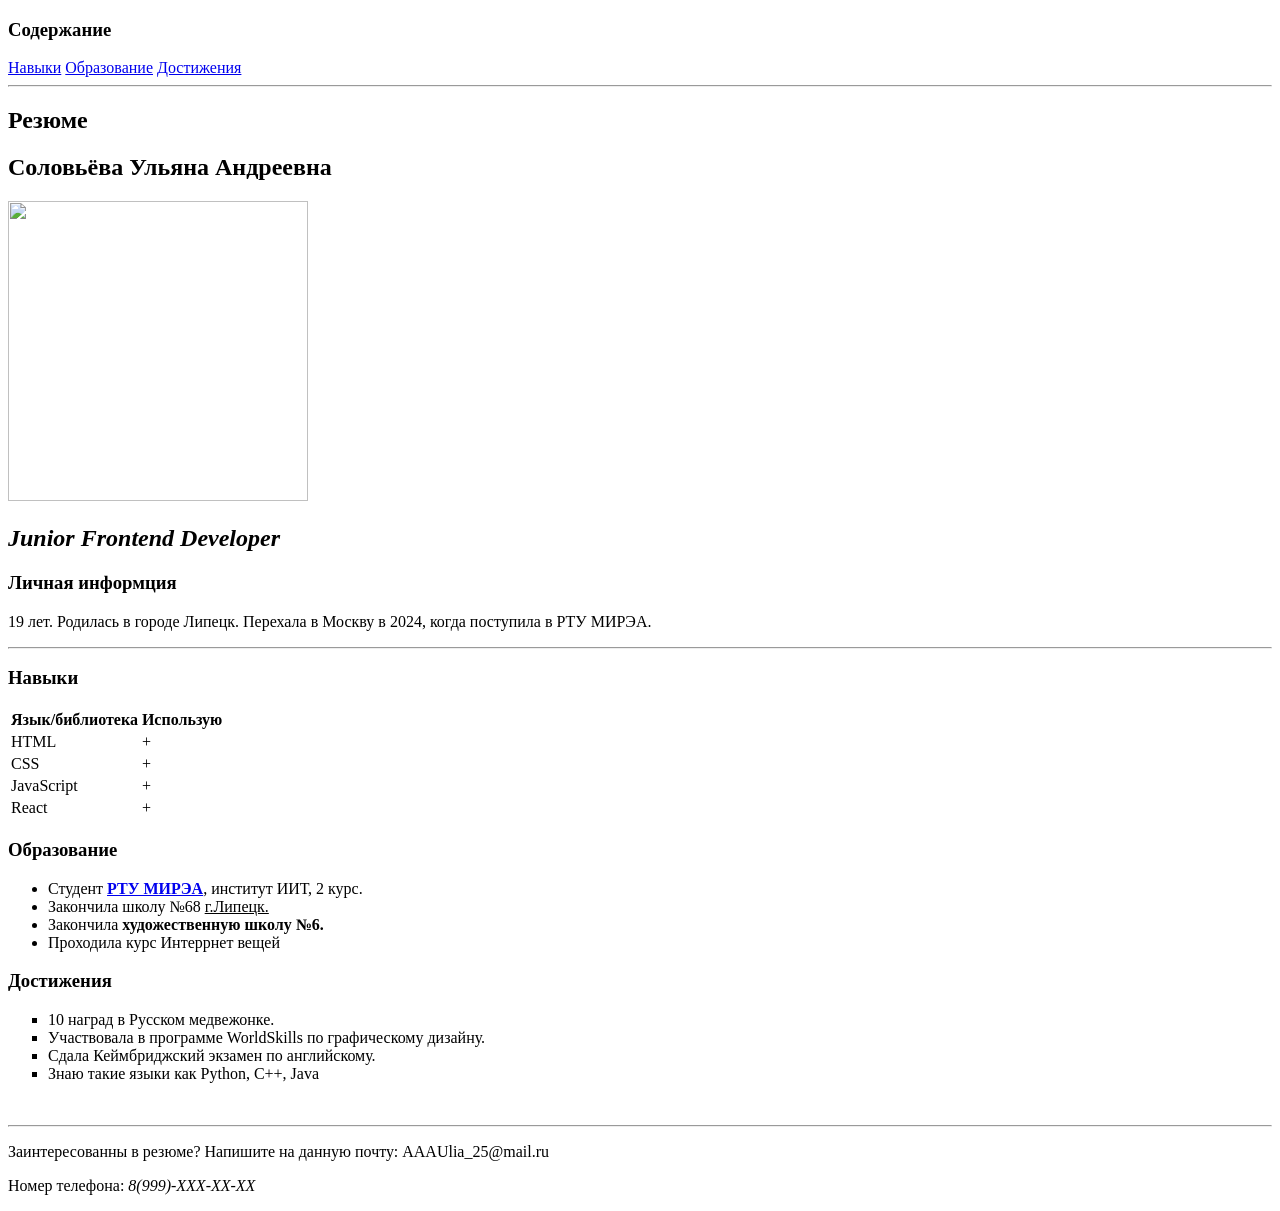
==== index.html @ 38fdf837 "Add files via upload" ====
<!doctype html>
<html lang="ru">
<head>
  <meta charset="UTF-8" />
  <link rel="icon" type="image/svg+xml" href="/webstorm-icon-logo.svg" />
  <meta name="viewport" content="width=device-width, initial-scale=1.0" />
  <title>Резюме</title>
  <link type="image/x-icon" rel="icon" href="icons8-favicon-16.png">
</head>
<body>
  <header>
    <h3>Содержание</h3>
    <a href="#nav">Навыки</a>
    <a href="#ob">Образование</a>
    <a href="#dost">Достижения</a>
  </header>
  <hr>
  <main>
    <section class="about">
      <h1>Резюме</h1>
      <h2>Соловьёва Ульяна Андреевна</h2>
      <img src="IMG_20251012_142304.jpg" alt="" width="300px" height="300px" />
      <h2><em>Junior Frontend Developer</em></h2>
      <div>
        <h3 id="life">Личная информция</h3>
        <p>19 лет. Родилась в городе Липецк. Перехала в Москву в 2024, когда поступила в РТУ МИРЭА.</p>
      <hr>
    </section>
    <div>
      <section >
        <h3 id="nav">Навыки</h3>
        <div>
          <table>
            <tr>
              <th>Язык/библиотека</th>
              <th>Использую</th>
            </tr>
            <tr>
              <td>HTML</td>
              <td>+</td>
            </tr>
            <tr>
              <td>CSS</td>
              <td>+</td>
            </tr>
            <tr>
              <td>JavaScript</td>
              <td>+</td>
            </tr>
            <tr>
              <td>React</td>
              <td>+</td>
            </tr>
          </table>
        </div>
      </section>
      <section >
        <h3 id="ob">Образование</h3>
        <div>
          <ul>
            <li>Студент <strong><a href="https://www.mirea.ru/" target="_blank">РТУ МИРЭА</a></strong>, институт ИИТ, 2 курс.</li>
            <li>Закончила школу №68 <ins>г.Липецк.</ins></li>
            <li>Закончила <strong>художественную школу №6.</strong></li>
            <li>Проходила курс Интеррнет вещей</li>
          </ul>
        </div>
      </section>
      <section >
        <h3 id="dost">Достижения</h3>
        <ul type = "square">
          <li>10 наград в Русском медвежонке.</li>
          <li>Участвовала в программе WorldSkills по графическому дизайну.</li>
          <li>Сдала Кеймбриджский экзамен по английскому.</li>
          <li>Знаю такие языки как Python, C++, Java</li>
        </ul>
      </section>
    </div>
  </main>
  <br>
  <hr>
  <footer>
    <div class="interesting">
      <p>Заинтересованны в резюме? Напишите на данную почту: AAAUlia_25@mail.ru</p>
      <p>Номер телефона: <em>8(999)-ХХХ-ХХ-ХХ</em></p>
    </div>
  </footer>
</body>
</html>
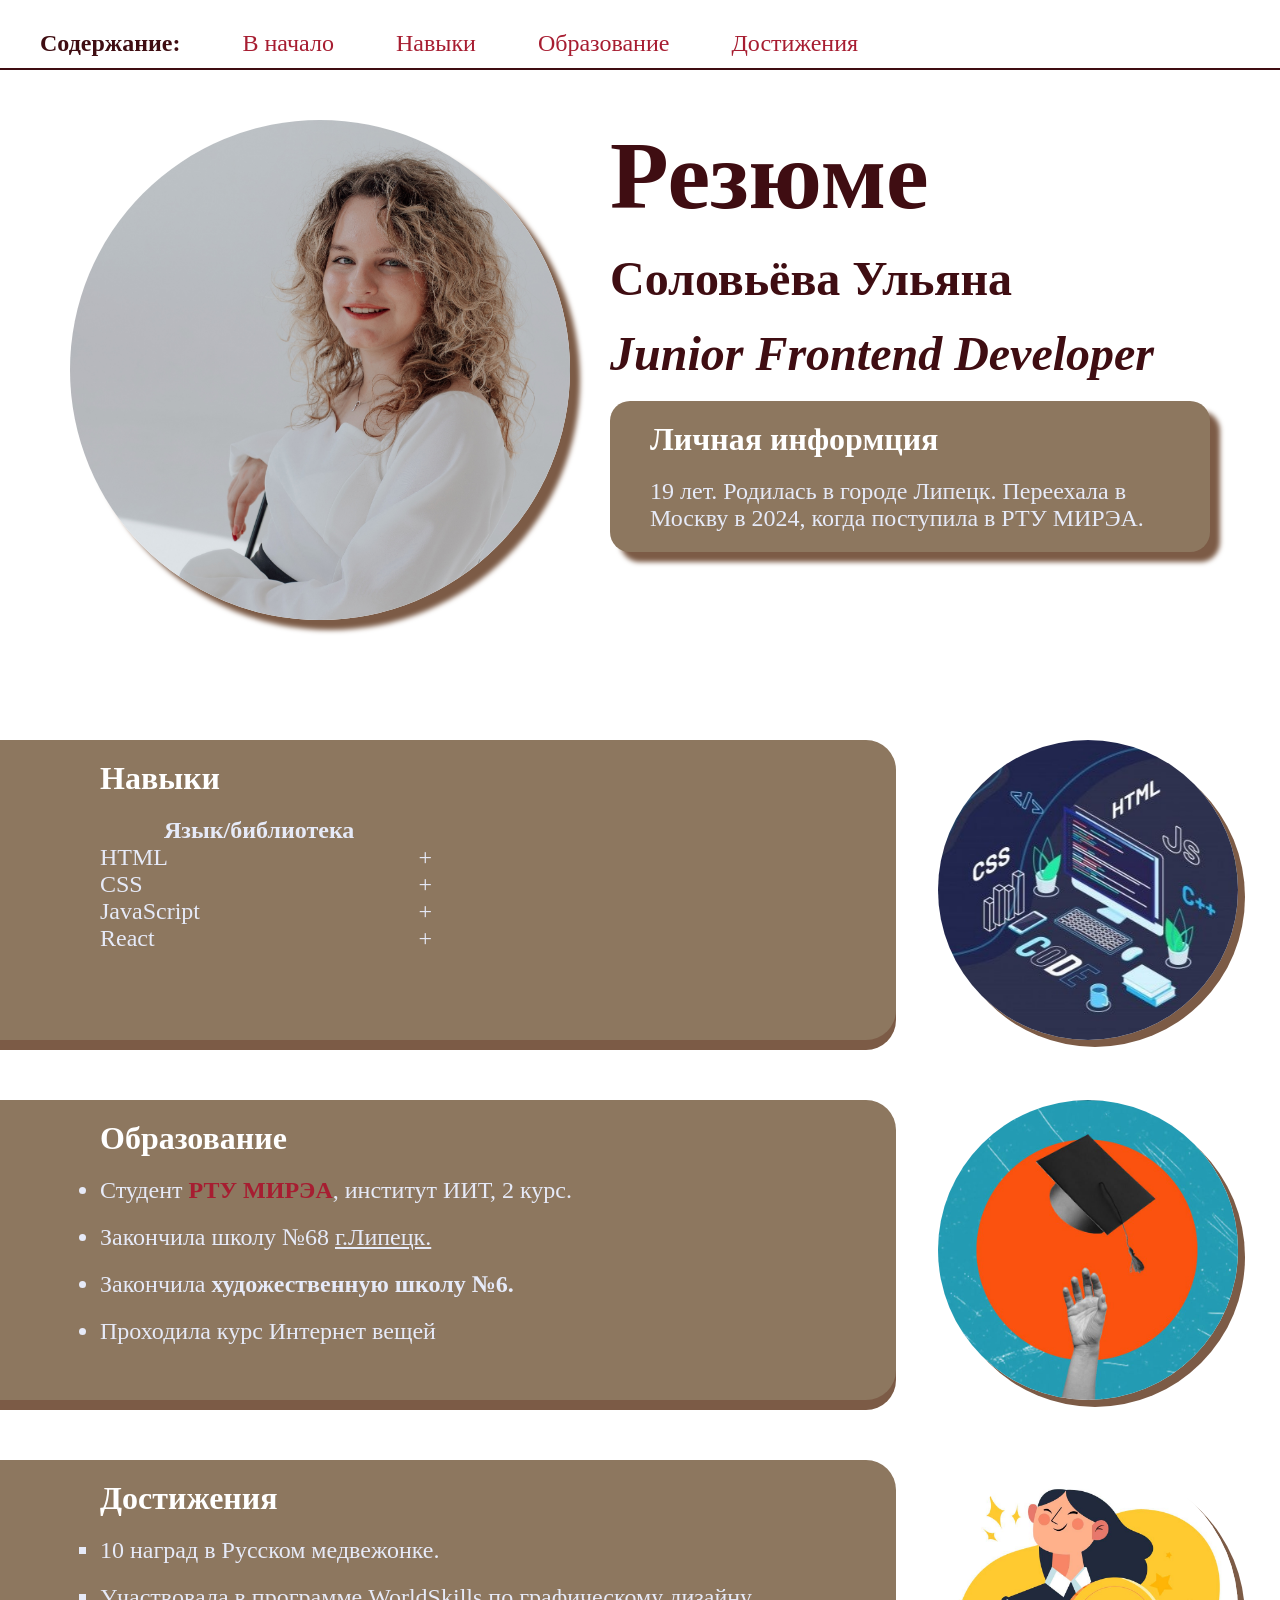
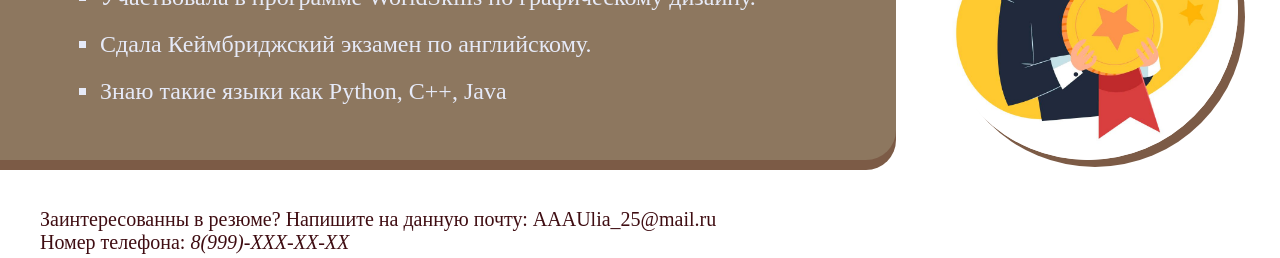
==== commit 98164899: "Add files via upload" ====
--- a/index.html
+++ b/index.html
@@ -5,36 +5,42 @@
   <link rel="icon" type="image/svg+xml" href="/webstorm-icon-logo.svg" />
   <meta name="viewport" content="width=device-width, initial-scale=1.0" />
   <title>Резюме</title>
-  <link type="image/x-icon" rel="icon" href="icons8-favicon-16.png">
+  <link type="image/x-icon" rel="icon" href="pictures/icons8-favicon-16.png">
+  <link rel="stylesheet" href="style.css" />
 </head>
 <body>
   <header>
-    <h3>Содержание</h3>
+    <h3>Содержание:</h3>
+    <a href="#beg">В начало</a>
     <a href="#nav">Навыки</a>
     <a href="#ob">Образование</a>
     <a href="#dost">Достижения</a>
   </header>
-  <hr>
   <main>
     <section class="about">
-      <h1>Резюме</h1>
-      <h2>Соловьёва Ульяна Андреевна</h2>
-      <img src="IMG_20251012_142304.jpg" alt="" width="300px" height="300px" />
-      <h2><em>Junior Frontend Developer</em></h2>
-      <div>
-        <h3 id="life">Личная информция</h3>
-        <p>19 лет. Родилась в городе Липецк. Перехала в Москву в 2024, когда поступила в РТУ МИРЭА.</p>
+      <img src="pictures/IMG_20251012_142304.jpg" alt="" width="500px" height="500px" />
+      <div class="information">
+        <h1 id="beg">Резюме</h1>
+        <h2>Соловьёва Ульяна</h2>
+        <h2><em>Junior Frontend Developer</em></h2>
+        <div class="personal">
+          <h3 id="life">Личная информция</h3>
+          <p>19 лет. Родилась в городе Липецк. Переехала в Москву в 2024, когда поступила в РТУ МИРЭА.</p>
+        </div>
+      </div>
       <hr>
     </section>
-    <div>
-      <section >
+    <div class="cardwithimg">
+      <section class="card">
         <h3 id="nav">Навыки</h3>
-        <div>
+        <div class="skills">
           <table>
+            <thead>
             <tr>
               <th>Язык/библиотека</th>
-              <th>Использую</th>
             </tr>
+            </thead>
+            <tbody>
             <tr>
               <td>HTML</td>
               <td>+</td>
@@ -51,21 +57,26 @@
               <td>React</td>
               <td>+</td>
             </tr>
+            </tbody>
           </table>
         </div>
       </section>
-      <section >
+      <img src="pictures/IMG_20251012_180516.jpg" alt="" width="300px" height="300px" />
+    </div>
+    <div class="cardwithimg">
+      <section class="card">
         <h3 id="ob">Образование</h3>
-        <div>
-          <ul>
-            <li>Студент <strong><a href="https://www.mirea.ru/" target="_blank">РТУ МИРЭА</a></strong>, институт ИИТ, 2 курс.</li>
-            <li>Закончила школу №68 <ins>г.Липецк.</ins></li>
-            <li>Закончила <strong>художественную школу №6.</strong></li>
-            <li>Проходила курс Интеррнет вещей</li>
-          </ul>
-        </div>
+        <ul>
+          <li>Студент <strong><a href="https://www.mirea.ru/" target="_blank" id="RTU">РТУ МИРЭА</a></strong>, институт ИИТ, 2 курс.</li>
+          <li>Закончила школу №68 <ins>г.Липецк.</ins></li>
+          <li>Закончила <strong>художественную школу №6.</strong></li>
+          <li>Проходила курс Интернет вещей</li>
+        </ul>
       </section>
-      <section >
+      <img src="pictures/1500da2658827d948ff98e6abd9567c5.jpg" alt="" width="300px" height="300px" />
+    </div>
+    <div class="cardwithimg">
+      <section class="card">
         <h3 id="dost">Достижения</h3>
         <ul type = "square">
           <li>10 наград в Русском медвежонке.</li>
@@ -74,15 +85,13 @@
           <li>Знаю такие языки как Python, C++, Java</li>
         </ul>
       </section>
+      <img src="pictures/7ab1326d52e4ba4fc8bfcc6dd44802f3.jpg" alt="" width="300px" height="300px" />
     </div>
   </main>
   <br>
-  <hr>
   <footer>
-    <div class="interesting">
-      <p>Заинтересованны в резюме? Напишите на данную почту: AAAUlia_25@mail.ru</p>
-      <p>Номер телефона: <em>8(999)-ХХХ-ХХ-ХХ</em></p>
-    </div>
+    <p>Заинтересованны в резюме? Напишите на данную почту: AAAUlia_25@mail.ru</p>
+    <p>Номер телефона: <em>8(999)-ХХХ-ХХ-ХХ</em></p>
   </footer>
 </body>
 </html>
--- a/style.css
+++ b/style.css
@@ -0,0 +1,196 @@
+*{
+    box-sizing: border-box;
+    margin: 0;
+    padding: 0;
+}
+html{
+    --background-color: #FFFFFF;
+    --card-background-color: #8D775F;
+    --a-color: #A71D31;
+    --shadow-color: #7C5B46;
+    --card-text-color: #E6EAF8;
+    --border-color: #3F0D12;
+    --h3-color: #FFFFFF;
+}
+@font-face {
+    font-family: 'Rubik Bold';
+    src: url(/Fonts/Rubik-Bold.ttf);
+}
+@font-face {
+    font-family: 'Rubik Medium';
+    src: url(/Fonts/Rubik-Medium.ttf);
+}
+@font-face {
+    font-family: 'Rubik Regular';
+    src: url(/Fonts/Rubik-Regular.ttf);
+}
+body {
+    width: 100vw;
+    background-color: var(--background-color);
+    display: flex;
+    flex-direction: column;
+    overflow-y: auto;
+}
+
+header{
+    width: 100vw;
+    height: 70px;
+    display: flex;
+    flex-direction: row;
+    column-gap: 5%;
+    padding-top: 30px;
+    padding-left: 40px;
+    position: sticky;
+    top: 0;
+    z-index: 1000;
+    background-color: var(--background-color);
+    border-bottom: 2px solid var(--border-color);
+}
+header>h3{
+    font-size: 24px;
+    font-family: 'Rubik Regular';
+    color: var(--border-color);
+}
+header>a{
+    font-size: 24px;
+    text-decoration: none;
+    color: var(--a-color);
+    font-family: 'Rubik Regular';
+}
+.about{
+    width: 100%;
+    height: 500px;
+    margin-top: 50px;
+    margin-bottom: 70px;
+    display: flex;
+    flex-direction: row;
+    align-items: center;
+    justify-content: center;
+}
+.about .information {
+    width: 50%;
+    height: 500px;
+    padding-left: 40px;
+    display: flex;
+    flex-direction: column;
+    text-align: left;
+    gap: 20px;
+}
+hr{
+    border: none;
+    height: 2px;
+    background-color: var(--border-color) ;
+}
+.information>h1
+{
+    font-size: 96px;
+    font-family: Rubik Bold;
+    color: var(--border-color);
+    transition: font-size 0.5s 0.2s;
+}
+.information>h1:hover{
+    font-size: 124px;
+}
+.information>h2
+{
+    font-size: 48px;
+    font-family: Rubik Medium;
+    color: var(--border-color);
+    transition: font-size 0.5s 0.1s;
+}
+.information>h2:hover{
+    font-size: 54px;
+}
+.about>img {
+    border-radius: 50%;
+    border-radius: 50%;
+    box-shadow: 10px 10px 5px var(--shadow-color);
+}
+.personal{
+    display: flex;
+    flex-direction: column;
+    background-color:var(--card-background-color);
+    padding: 20px 40px;
+    gap: 20px;
+    border-radius: 20px;
+    box-shadow: 10px 10px 5px var(--shadow-color);
+}
+.personal>h3{
+    font-size: 32px;
+    color: var(--h3-color);
+    font-family: Rubik Medium;
+}
+.personal>p{
+    font-size: 24px;
+    color: var(--card-text-color);
+    font-family: 'Rubik Regular';
+}
+
+footer{
+    width: 100%;
+    height: 70px;
+    padding-top: 20px;
+    padding-left: 40px;
+}
+footer>p{
+    font-size: 20px;
+    font-family: "Rubik Regular";
+    color: var(--border-color);
+}
+main{
+    display: flex;
+    flex-direction: column;
+    gap: 50px;
+}
+.cardwithimg{
+    display: flex;
+    flex-direction: row;
+    margin-bottom: 10px;
+}
+.cardwithimg>img{
+    border-radius: 50%;
+    margin: auto;
+    box-shadow: 7px 7px var(--shadow-color);
+}
+.card{
+    width: 70%;
+    height: 300px;
+    background-color: var(--card-background-color);
+    padding: 20px 0 30px 100px;
+    box-shadow: 0 10px 0 var(--shadow-color);
+    border-radius: 0 30px 30px 0;
+}
+.card>h3{
+    font-family: Rubik Medium;
+    color: var(--h3-color);
+    font-size: 32px;
+    margin-bottom: 20px;
+    transition: font-size 0.5s 0.2s;
+}
+.card>h3:hover{
+    font-size: 48px;
+}
+.card>ul>li{
+    font-family: "Rubik Regular";
+    color: var(--card-text-color);
+    font-size: 24px;
+    margin-top: 20px;
+    transition: font-size 0.5s 0.2s;
+}
+.card>ul>li:hover{
+    font-size: 32px;
+}
+#RTU{
+    text-decoration: none;
+    color: var(--a-color);
+}
+.skills{
+    font-family: "Rubik Regular";
+    font-size: 24px;
+    color: var(--card-text-color);
+}
+.skills>table{
+    table-layout: fixed;
+    width: 80%;
+    border-collapse: collapse;
+}
